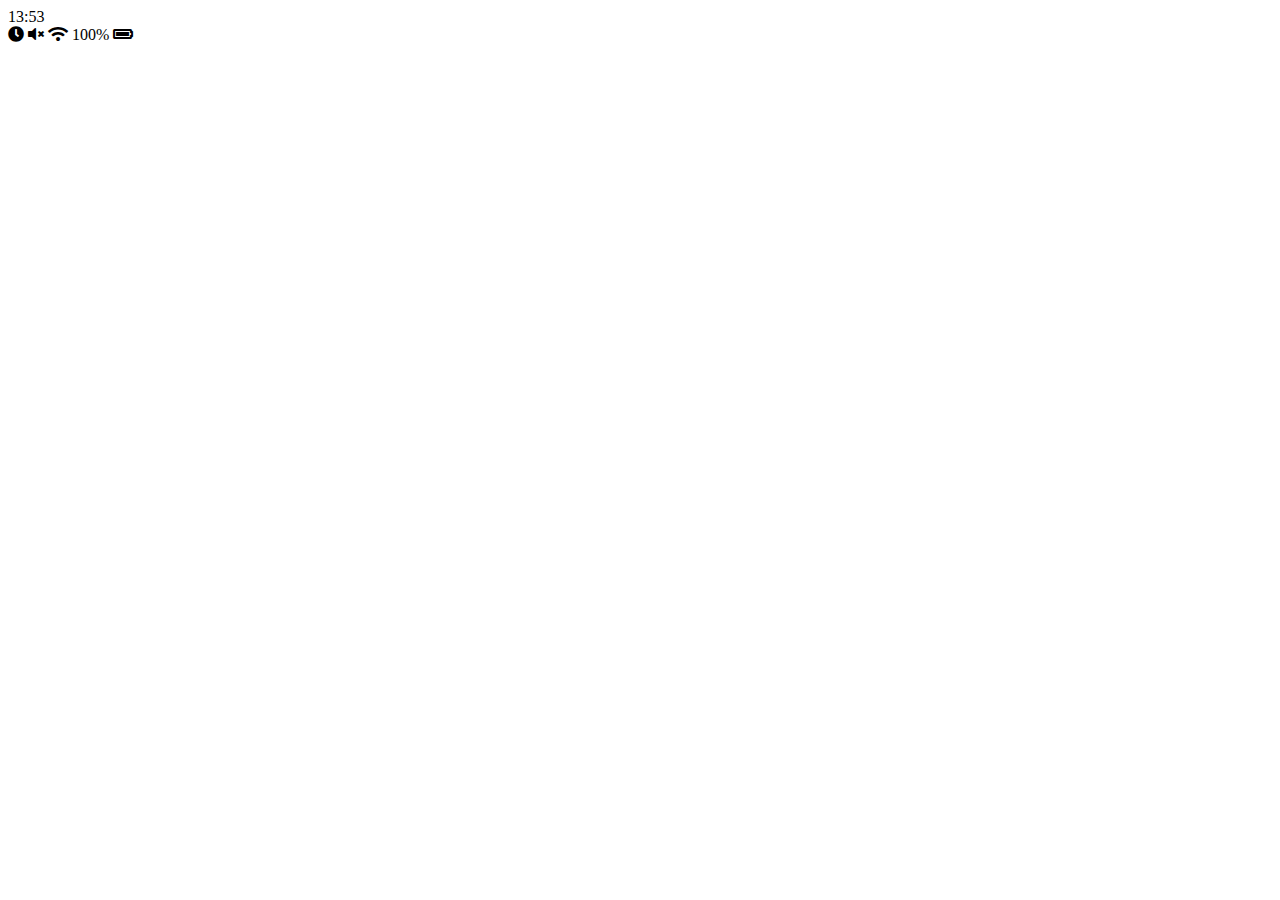
==== index.html @ 19f53040 "1-1" ====
<!DOCTYPE html>
<html lang="en">
  <head>
    <meta charset="UTF-8" />
    <meta name="viewport" content="width=device-width, initial-scale=1.0" />
    <meta http-equiv="X-UA-Compatible" content="ie=edge" />
    <link
      rel="stylesheet"
      href="https://use.fontawesome.com/releases/v5.11.2/css/all.css"
    />
    <title>Chats | Kakao Clone</title>
  </head>
  <body>
    <div class="status-bar">
      <div class="status-bar__column">
        <span class="status-bar__clock">13:53</span>
      </div>
      <div class="status-bar__column">
        <i class="fas fa-clock"></i>
        <i class="fas fa-volume-mute"></i>
        <i class="fas fa-wifi"></i>
        <span class="status-bar__battery-level">100%</span>
        <i class="fas fa-battery-full"></i>
      </div>
    </div>
  </body>
</html>
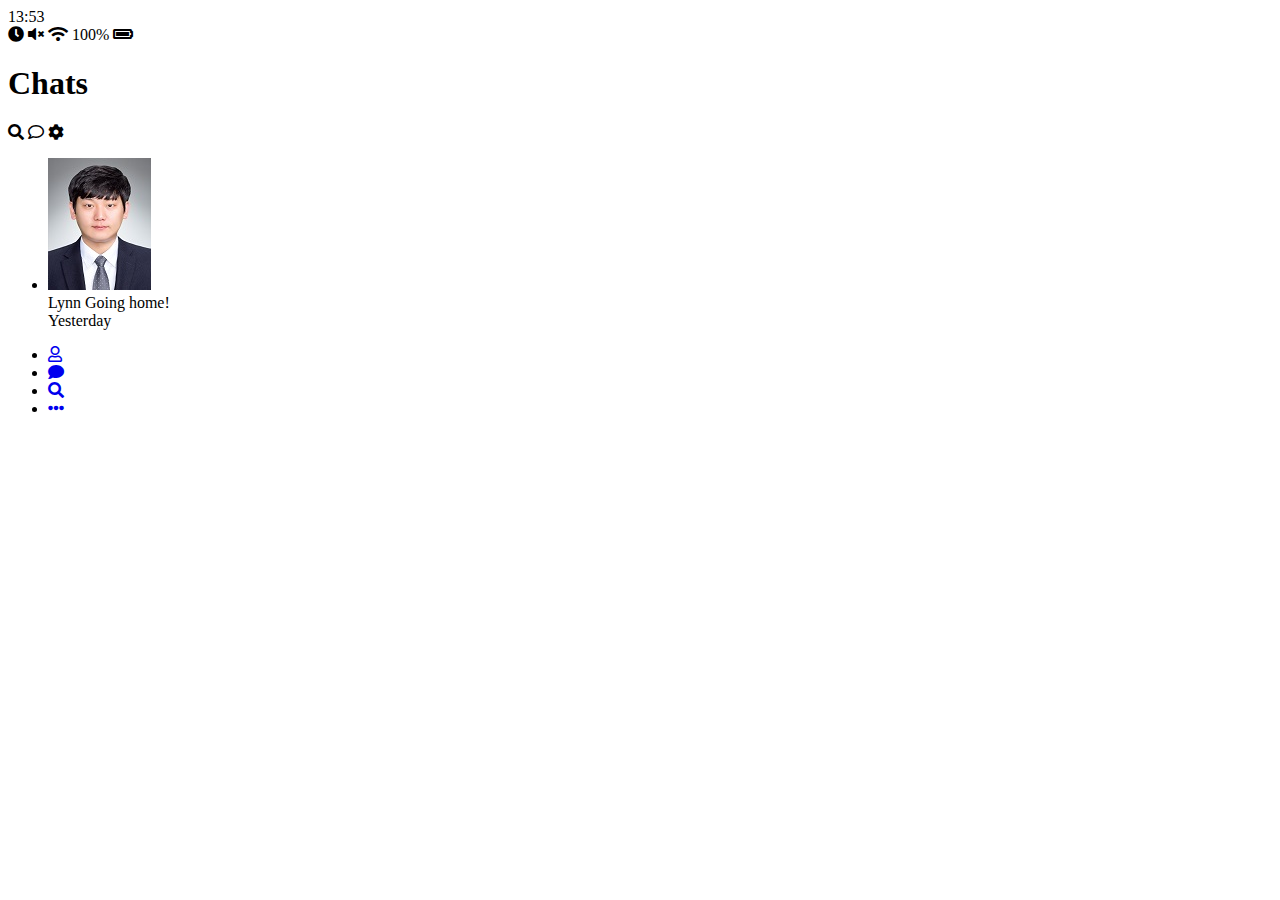
==== commit 8f1725df: "html" ====
--- a/index.html
+++ b/index.html
@@ -23,5 +23,62 @@
         <i class="fas fa-battery-full"></i>
       </div>
     </div>
+    <header class="header">
+      <div class="header__header-column"></div>
+      <h1 class="header__title">Chats</h1>
+      <div class="header__header-column">
+        <span class="header__icon">
+          <i class="fas fa-search"></i>
+        </span>
+        <span class="header__icon">
+          <i class="far fa-comment"></i>
+        </span>
+        <span class="header__icon">
+          <i class="fas fa-cog"></i>
+        </span>
+      </div>
+    </header>
+    <main class="chats">
+      <ul class="chats__list">
+        <li class="chats__chat chat">
+          <div class="chat__column">
+            <img class="chat__avatar g-avatar" src="images/avatar.jpg" />
+            <div class="chat__content">
+              <span class="chat__username">
+                Lynn
+              </span>
+              <span class="chat__preview">Going home!</span>
+            </div>
+          </div>
+          <div class="chat__column">
+            <span class="chat__timestamp">Yesterday</span>
+          </div>
+        </li>
+      </ul>
+    </main>
+    <nav class="nav">
+      <ul class="nav__list">
+        <li class="nav__list-item">
+          <a href="friends.html" class="nav__list-link">
+            <i class="far fa-user"></i>
+          </a>
+        </li>
+        <li class="nav__list-item">
+          <a href="index.html" class="nav__list-link">
+            <i class="fas fa-comment"></i>
+          </a>
+        </li>
+        <li class="nav__list-item">
+          <a href="find.html" class="nav__list-link">
+            <i class="fas fa-search"></i>
+          </a>
+        </li>
+        <li class="nav__list-item">
+          <a href="more.html" class="nav__list-link">
+            <i class="fas fa-ellipsis-h"></i>
+          </a>
+        </li>
+      </ul>
+    </nav>
   </body>
 </html>
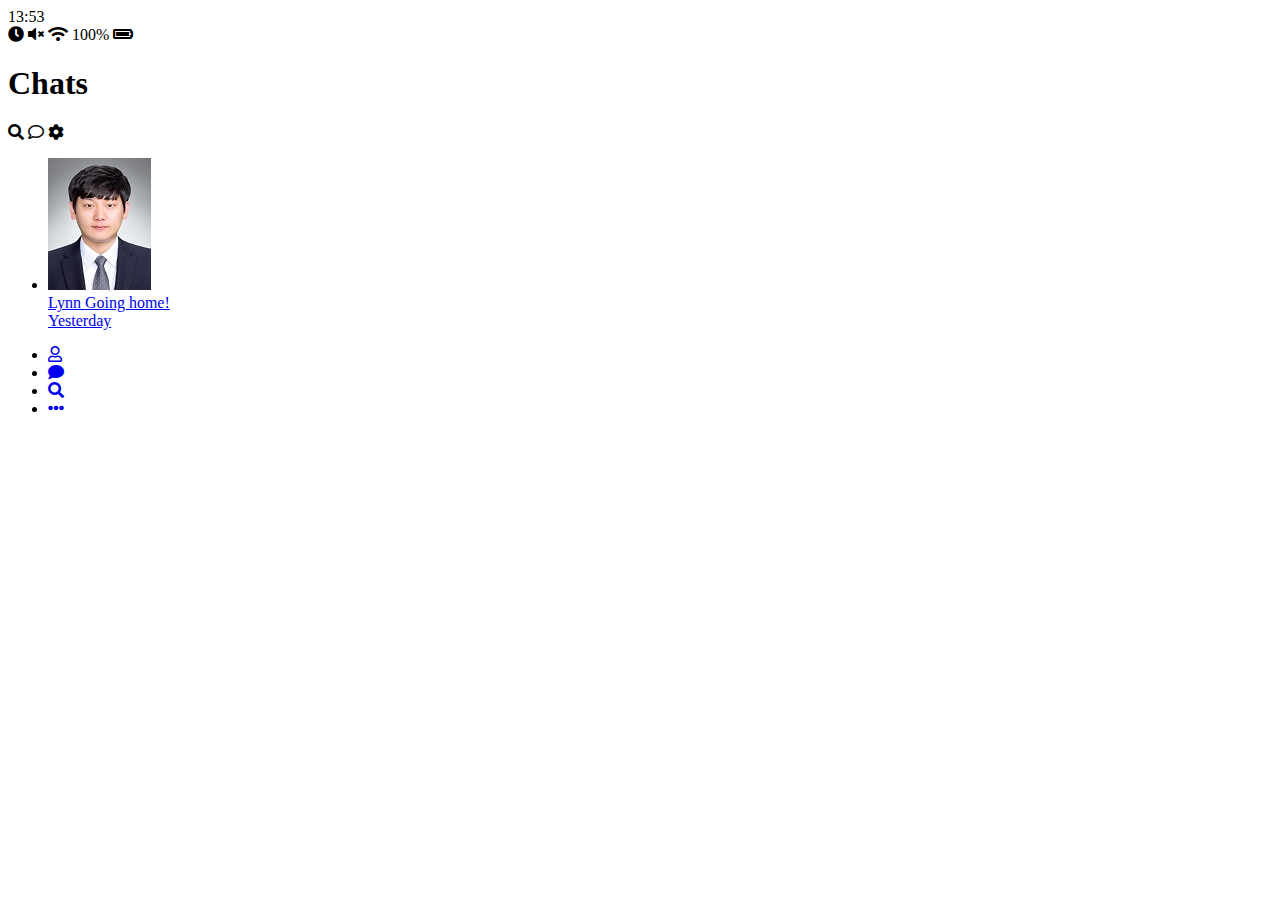
==== commit 7450219c: "html-final" ====
--- a/index.html
+++ b/index.html
@@ -24,8 +24,9 @@
       </div>
     </div>
     <header class="header">
-      <div class="header__header-column"></div>
-      <h1 class="header__title">Chats</h1>
+      <div class="header__header-column">
+        <h1 class="header__title">Chats</h1>
+      </div>
       <div class="header__header-column">
         <span class="header__icon">
           <i class="fas fa-search"></i>
@@ -41,18 +42,20 @@
     <main class="chats">
       <ul class="chats__list">
         <li class="chats__chat chat">
-          <div class="chat__column">
-            <img class="chat__avatar g-avatar" src="images/avatar.jpg" />
-            <div class="chat__content">
-              <span class="chat__username">
-                Lynn
-              </span>
-              <span class="chat__preview">Going home!</span>
+          <a href="chat.html">
+            <div class="chat__column">
+              <img class="chat__avatar g-avatar" src="images/avatar.jpg" />
+              <div class="chat__content">
+                <span class="chat__username">
+                  Lynn
+                </span>
+                <span class="chat__preview">Going home!</span>
+              </div>
             </div>
-          </div>
-          <div class="chat__column">
-            <span class="chat__timestamp">Yesterday</span>
-          </div>
+            <div class="chat__column">
+              <span class="chat__timestamp">Yesterday</span>
+            </div>
+          </a>
         </li>
       </ul>
     </main>
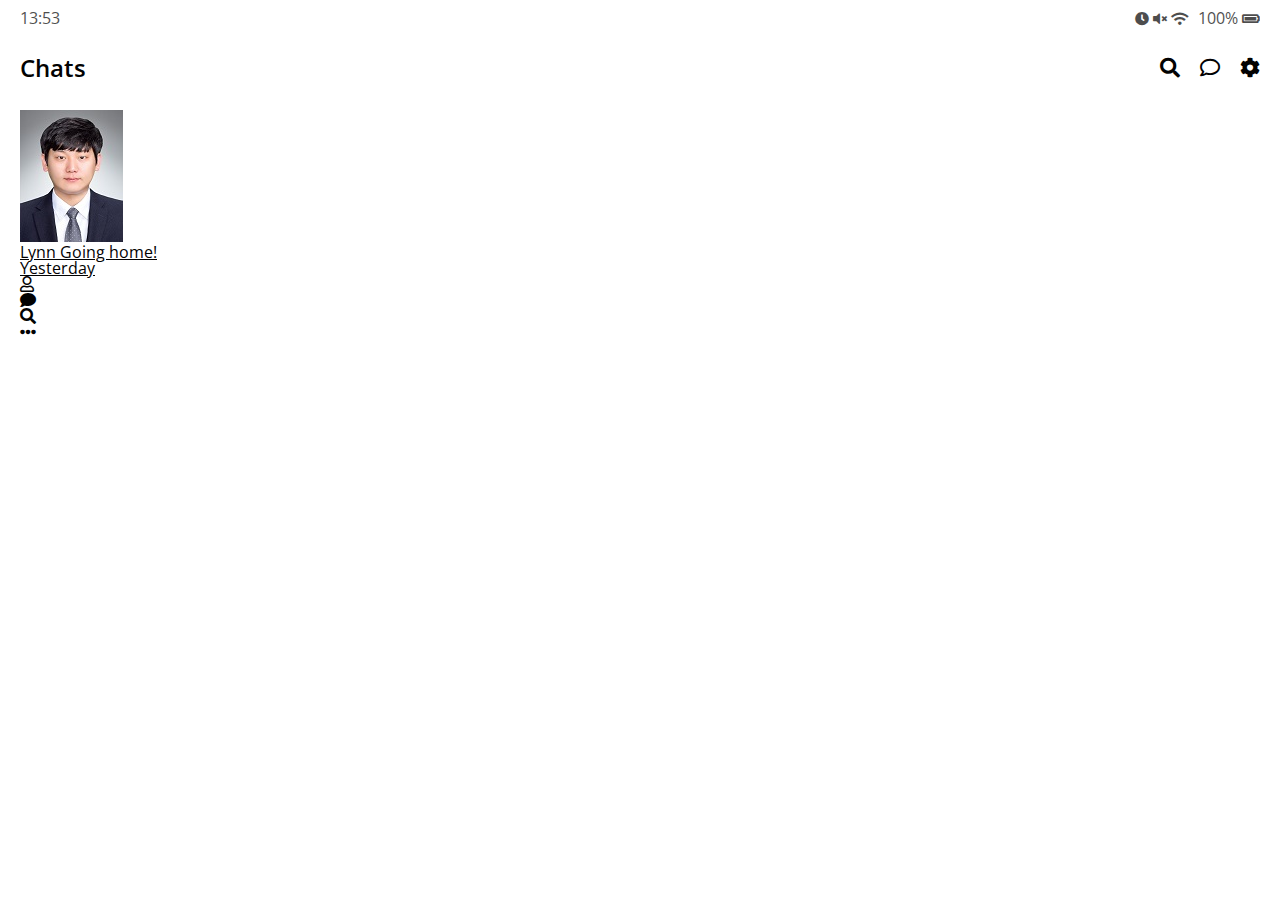
==== commit 66d2cbd1: "200102" ====
--- a/index.html
+++ b/index.html
@@ -8,6 +8,7 @@
       rel="stylesheet"
       href="https://use.fontawesome.com/releases/v5.11.2/css/all.css"
     />
+    <link rel="stylesheet" href="css/styles.css" />
     <title>Chats | Kakao Clone</title>
   </head>
   <body>
--- a/css/styles.css
+++ b/css/styles.css
@@ -0,0 +1,16 @@
+@import "reset.css";
+@import url("https://fonts.googleapis.com/css?family=Open+Sans:400,600&display=swap");
+@import "status-bar.css";
+@import "header.css";
+
+body {
+  background-color: white;
+  padding: 10px 20px;
+  color: #020202;
+  font-family: "Open Sans", -apple-system, BlinkMacSystemFont, "Segoe UI",
+    Roboto, Oxygen, Ubuntu, Cantarell, "Open Sans", "Helvetica Neue", sans-serif;
+}
+
+a {
+  color: inherit; /*부모로부터 색 받아오기*/
+}
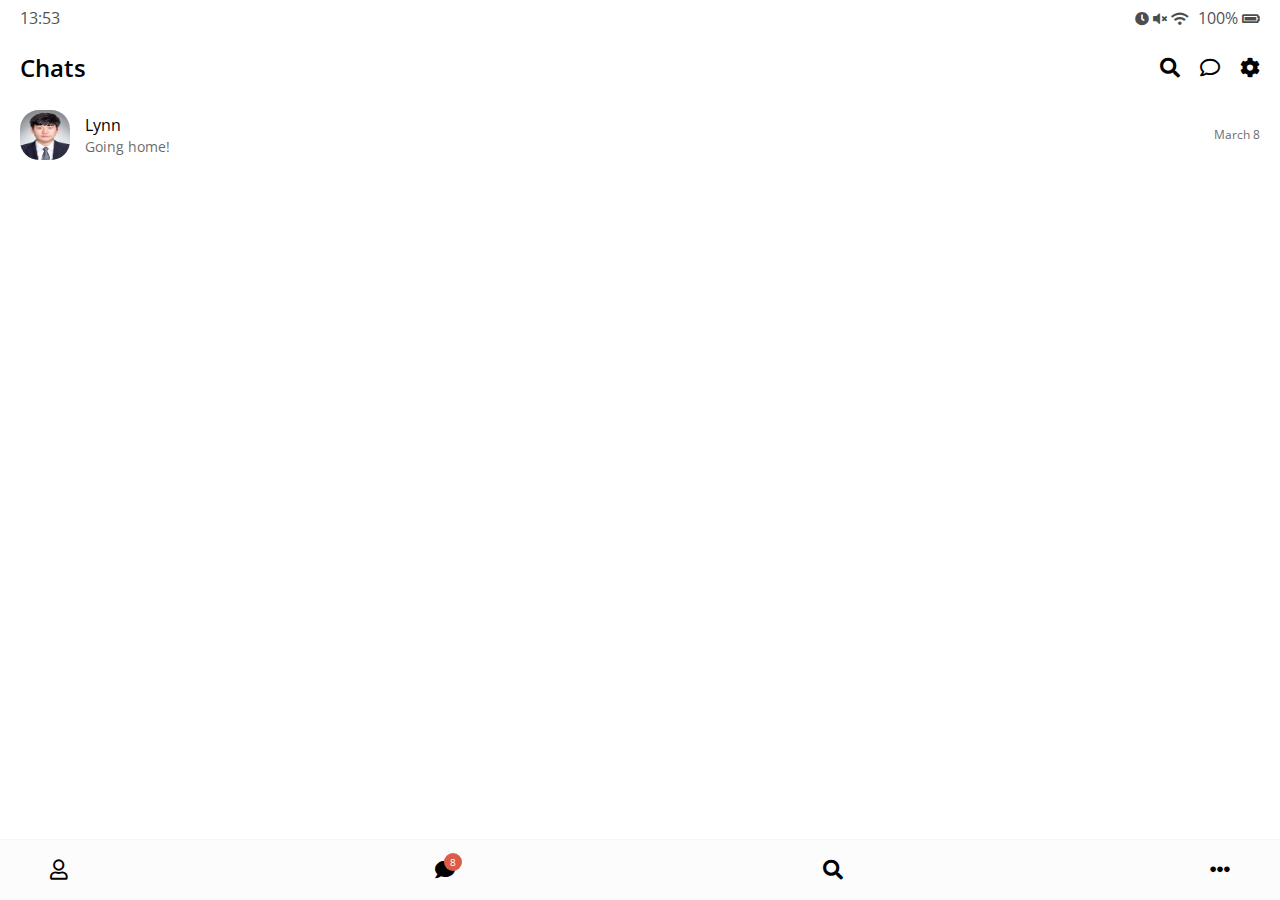
==== commit f02c4cac: "200115" ====
--- a/index.html
+++ b/index.html
@@ -44,17 +44,21 @@
       <ul class="chats__list">
         <li class="chats__chat chat">
           <a href="chat.html">
-            <div class="chat__column">
-              <img class="chat__avatar g-avatar" src="images/avatar.jpg" />
-              <div class="chat__content">
-                <span class="chat__username">
-                  Lynn
-                </span>
-                <span class="chat__preview">Going home!</span>
+            <div class="chats__chat friend friend--lg">
+              <div class="friend__column">
+                <img src="images/avatar.jpg" class="m-avatar friend__avatar" />
+                <div class="friend__content">
+                  <span class="friend__name">
+                    Lynn
+                  </span>
+                  <span class="friend__bottom-text">
+                    Going home!
+                  </span>
+                </div>
               </div>
-            </div>
-            <div class="chat__column">
-              <span class="chat__timestamp">Yesterday</span>
+              <div class="friend__column">
+                <span class="chat__timestamp">March 8</span>
+              </div>
             </div>
           </a>
         </li>
@@ -69,6 +73,7 @@
         </li>
         <li class="nav__list-item">
           <a href="index.html" class="nav__list-link">
+            <div class="nav__badge">8</div>
             <i class="fas fa-comment"></i>
           </a>
         </li>
--- a/css/styles.css
+++ b/css/styles.css
@@ -2,7 +2,11 @@
 @import url("https://fonts.googleapis.com/css?family=Open+Sans:400,600&display=swap");
 @import "status-bar.css";
 @import "header.css";
-
+@import "nav-bar.css";
+@import "friend.css";
+* {
+  box-sizing: border-box;
+}
 body {
   background-color: white;
   padding: 10px 20px;
@@ -13,4 +17,5 @@
 
 a {
   color: inherit; /*부모로부터 색 받아오기*/
+  text-decoration: none;
 }
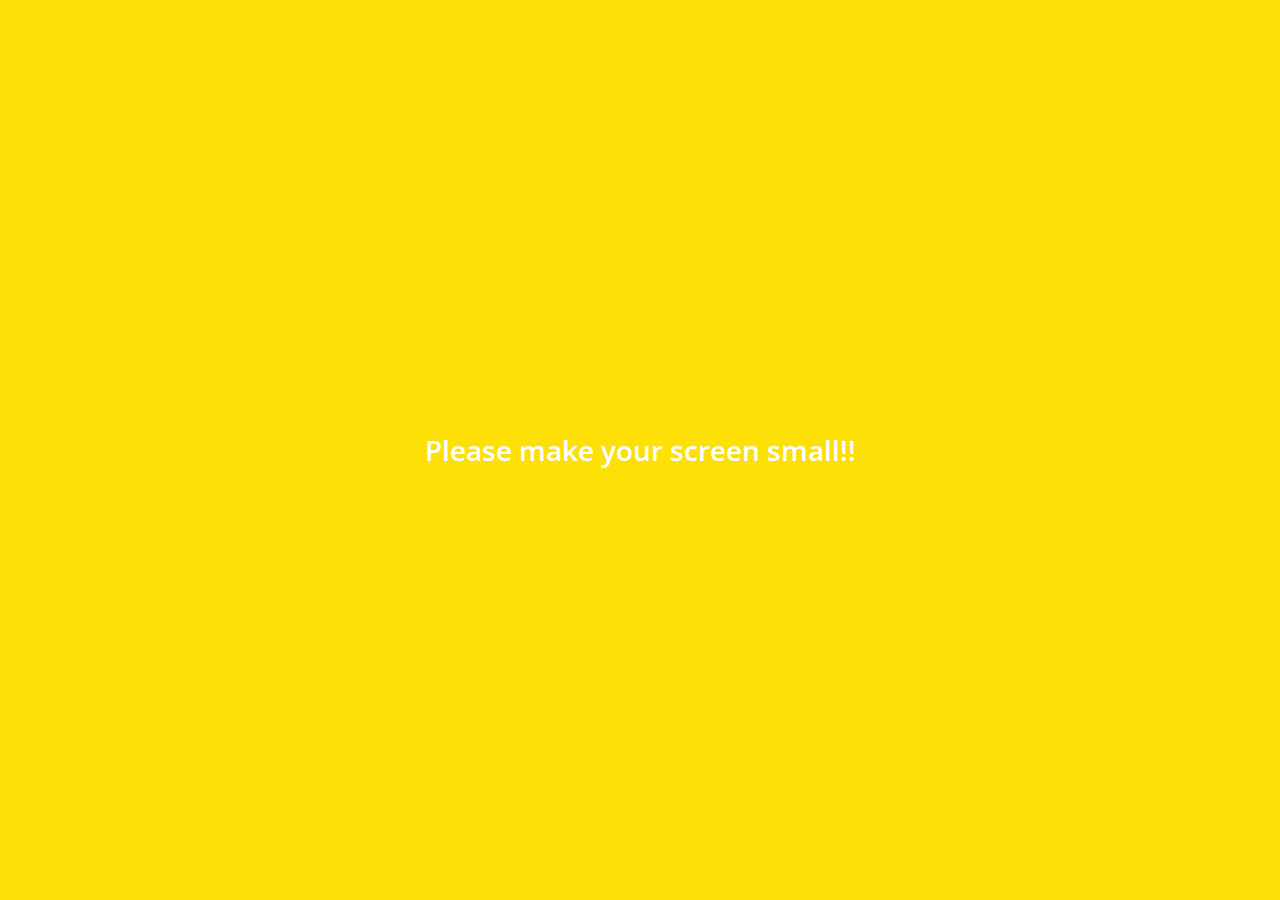
==== commit f837c6cc: "200122" ====
--- a/index.html
+++ b/index.html
@@ -89,5 +89,10 @@
         </li>
       </ul>
     </nav>
+    <div class="bigScreen">
+      <span class="bigScreen__text">
+        Please make your screen small!!
+      </span>
+    </div>
   </body>
 </html>
--- a/css/styles.css
+++ b/css/styles.css
@@ -1,9 +1,16 @@
 @import "reset.css";
-@import url("https://fonts.googleapis.com/css?family=Open+Sans:400,600&display=swap");
+@import url("https://fonts.googleapis.com/css?family=Open+Sans:300:400,600&display=swap");
 @import "status-bar.css";
 @import "header.css";
 @import "nav-bar.css";
 @import "friend.css";
+@import "friends.css";
+@import "find.css";
+@import "more.css";
+@import "settings.css";
+@import "chat.css";
+@import "mobile.css";
+
 * {
   box-sizing: border-box;
 }
@@ -19,3 +26,17 @@
   color: inherit; /*부모로부터 색 받아오기*/
   text-decoration: none;
 }
+
+@keyframes fadeIn {
+  from {
+    opacity: 0;
+    transform: translateY(50px);
+  }
+  to {
+    opacity: 1;
+    transform: none;
+  }
+}
+main {
+  animation: fadeIn 0.5s ease-in-out;
+}
